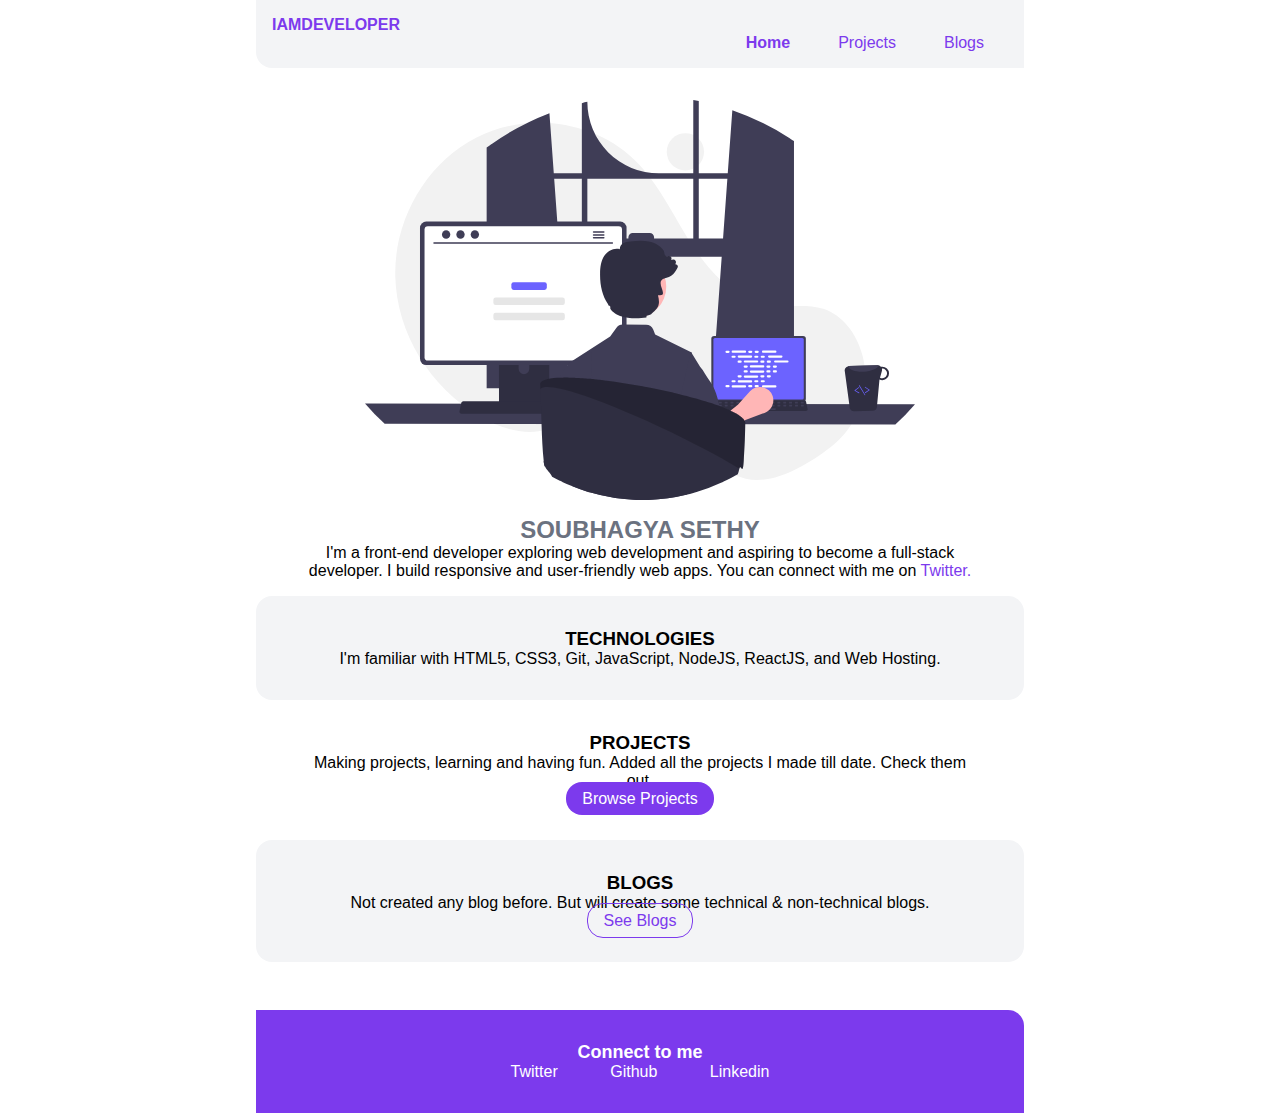
==== index.html @ 652c7289 "initial commit" ====
<!DOCTYPE html>
<html lang="en">
<head>
    <meta charset="UTF-8">
    <meta http-equiv="X-UA-Compatible" content="IE=edge">
    <meta name="viewport" content="width=device-width, initial-scale=1.0">
    <title>Home | Soubhagya </title>
    <link href="style.css" rel="stylesheet">
</head>
<body>
    
    <nav class="navigation">
        <div class="nav-brand"> IAMDEVELOPER</div>
        <ul class="list-non-bullet nav-pills">
            <li class="list-item-inline">
                <a class="link link-active" href="/index.html"> Home </a>
            </li>
            <li class="list-item-inline">
                <a class="link" href="/projects.html">Projects</a>
            </li>
            <li class="list-item-inline">
                <a class="link" href="/blogs.html">Blogs</a>
            </li>
        </ul>
    </nav>

    <header class="hero">
        <img class="hero-image" src="/Images/hero-image.svg">
        <h2 class="hero-heading">SOUBHAGYA SETHY </h2>
        <div class="container container-center">
            <p> I'm a front-end developer exploring web development and aspiring to become a full-stack developer. I build responsive and user-friendly web apps. You can connect with me on <a href="https://twitter.com/soubhagyasethy3" target="_blank" class="link-hero">Twitter.</a></p>
        </div>
        
    </header>

    <section class="section ow">
        <div class="container container-center">
        <h3>TECHNOLOGIES</h3>
        <p>I'm familiar with HTML5, CSS3, Git, JavaScript, NodeJS, ReactJS, and Web Hosting.</p>
        </div>
    </section>

    <section class="section">
        <div class="container container-center">
        <h3>PROJECTS</h3>
        <p> Making projects, learning and having fun. Added all the projects I made till date. Check them out.</b></p>
        <a href="/projects.html" class="link link-primary">Browse Projects</a>
        </div>
    </section>

    <section class="section ow">
        <div class="container container-center">
        <h3>BLOGS</h3>
        <p>Not created any blog before. But will create some technical & non-technical blogs.</p>
        <a href="/blogs.html" class="link link-secondary">See Blogs</a>
        </div>
    </section>

    <footer class="footer">
        <div class="footer-header">Connect to me</div>
        <ul class="social-links list-non-bullet">
            <li class="list-item-inline">
                <a href="https://twitter.com/soubhagyasethy3" class="link">Twitter</a>
            </li>
            <li class="list-item-inline">
                <a href="https://github.com/soubhagyasethy" class="link">Github</a>
            </li>
            <li class="list-item-inline">
                <a href="https://www.linkedin.com/in/soubhagya-sethy-3b5404182/" class="link">Linkedin</a>
            </li>
        </ul>
    </footer>

</body>
</html>
---- style.css ----
/* typography */
@import url('https://fonts.googleapis.com/css2?@import url('https://fonts.googleapis.com/css2?family=Montserrat&display=swap');family=Montserrat&display=swap');


:root {
    --primary-color: #7c3aed;
    --off-white: #f3f4f6;
    --dark-grey: #6b7280;
}


/* for all elements */
* {
    box-sizing: border-box;
    margin: 0;
    padding: 0;
}


/* style the body */
body {
    font-family: "Montserrat", sans-serif;
    margin: 0px auto;
    max-width: 60%;
    width: 100%;
}


/* nav-bar */
nav{
    display: flex;
    flex-direction: column;
}

.navigation {
    background-color: var(--off-white);
    color: var(--primary-color);
    padding: 1rem;
    border-bottom-left-radius: 1rem;
}

.navigation .nav-brand {
    font-weight: bold;
    font-size: medium;
    margin-right: auto;
}

.navigation .nav-pills {
    margin-left: auto;
    display: flex;
}

.navigation .link {
    color: var(--primary-color);
}

.navigation .link-active {
    font-weight: bold;
}


/* link */
.link {
    text-decoration: none;
    padding: 0.5rem 1rem;
}

.link-primary {
    background-color: var(--primary-color);
    color: white;
    border-radius: 1rem;
}

.link-secondary {
    border-radius: 1rem;
    color: var(--primary-color);
    border: 1px solid var(--primary-color);
}

/* Look into BEM naming convention */


/* lists */
.list-non-bullet {
    list-style: none;
}

.list-item-inline {
    display: inline;
    padding: 0rem 0.5rem;
}


/* header */
.hero {
    padding: 1rem;
    padding-top: 2rem;
}

.hero .hero-image {
    max-width: 80%;
    width: 550px;
    display: block;
    margin: auto
}

.hero-heading {
    text-align: center;
    padding-top: 1rem;
    color: var(--dark-grey);
}

.hero-inverted {
    color: var(--primary-color);
}

.link-hero {
    text-decoration: none;
    color: #7c3aed;
}


/* container */
.container {
    text-align: center;
    padding: 0 1rem;
}

.container-center {
    max-width: 100%;
    margin: auto;
}


/* section */
.section {
    padding: 2rem;
    border-radius: 1rem;
    text-align: center;
    font-family: "Montserrat", sans-serif;
}

.section h1 {
    text-align: center;
}

.ow {
    background-color: var(--off-white);
}


/* footer */
.footer {
    background-color: var(--primary-color);
    padding: 2rem;
    text-align: center;
    color: white;
    border-top-right-radius: 1rem;
    margin-top: 3rem;
}

.footer .footer-header {
    font-weight: bold;
    font-size: large;
}

.footer .link {
    color: white;
}

.footer ul {
    padding-inline-start: 0px;
}


/* media queries */
@media only screen and (max-width: 550px) {
    .navigation .nav-brand {
        font-weight: bold;
        font-size: medium;
        margin-right: auto;
    }
    
    .navigation .nav-pills {
        flex-direction: column;
        margin-left: auto;
    }

    .navigation .nav-pills li {
        margin: 0.2rem;
    }

}
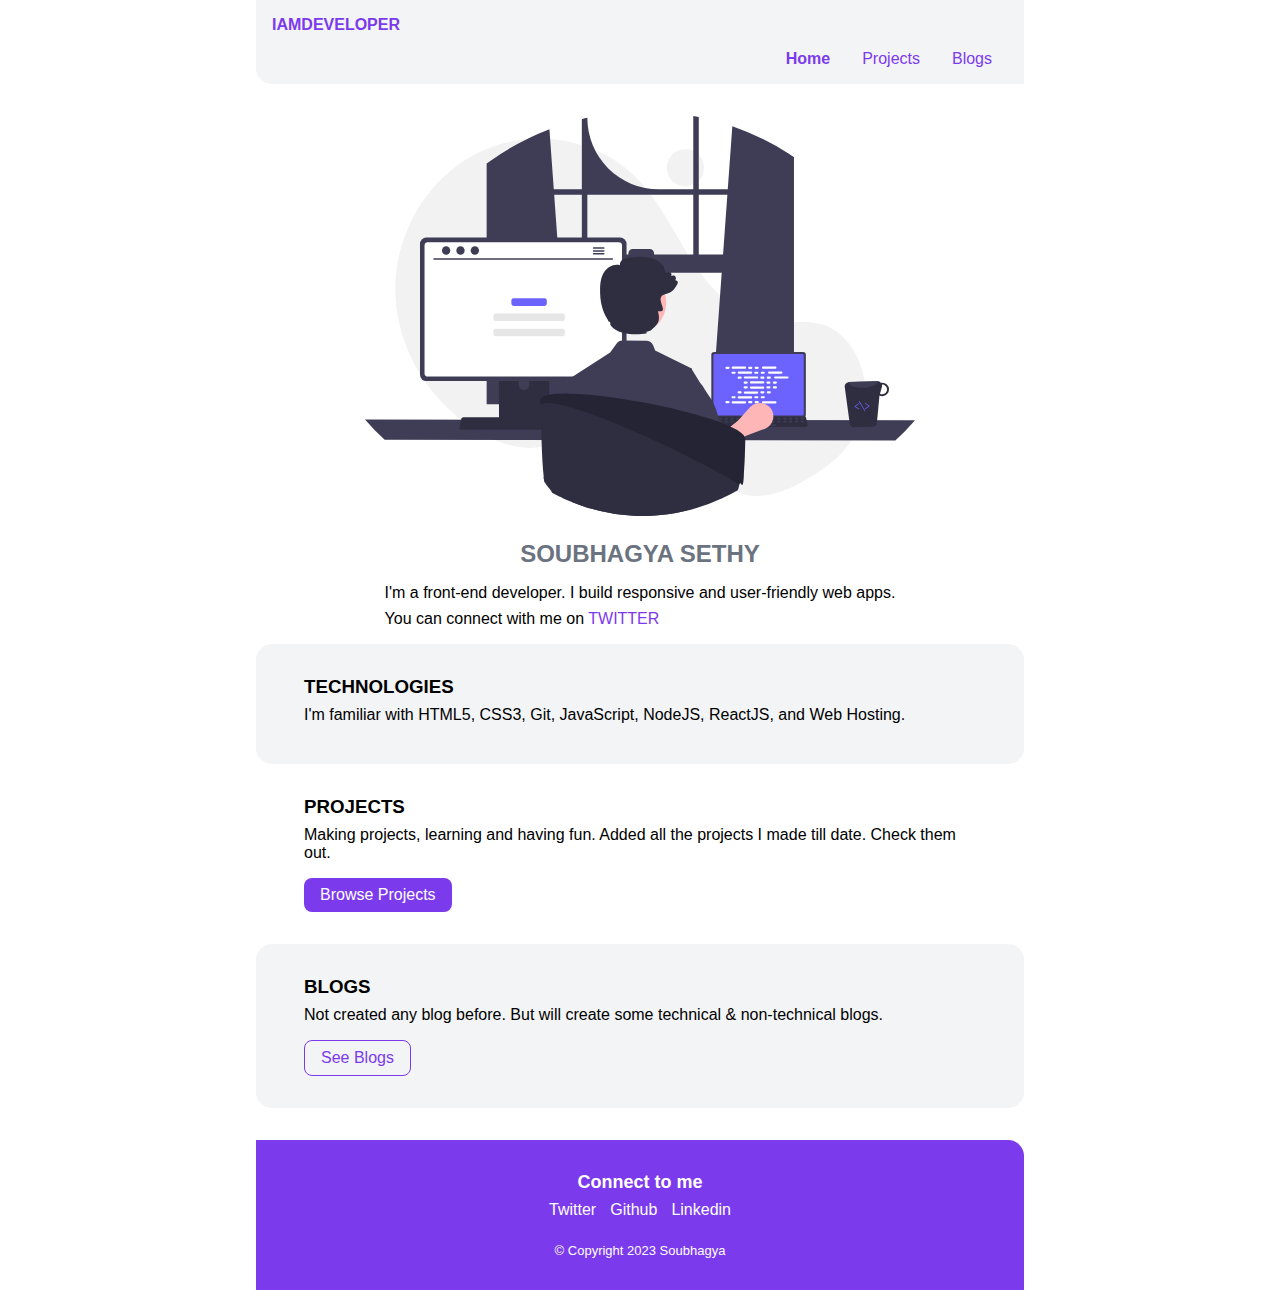
==== commit 0b563ba6: "style: updated responsiveness" ====
--- a/index.html
+++ b/index.html
@@ -27,32 +27,33 @@
     <header class="hero">
         <img class="hero-image" src="/Images/hero-image.svg">
         <h2 class="hero-heading">SOUBHAGYA SETHY </h2>
-        <div class="container container-center">
-            <p> I'm a front-end developer exploring web development and aspiring to become a full-stack developer. I build responsive and user-friendly web apps. You can connect with me on <a href="https://twitter.com/soubhagyasethy3" target="_blank" class="link-hero">Twitter.</a></p>
+        <div class="hero-paragraph">
+            <p> I'm a front-end developer. I build responsive and user-friendly web apps.</p>
+            <p style="margin-top: 0.5rem;">You can connect with me on <a href="https://twitter.com/soubhagyasethy3" target="_blank" class="link-hero">TWITTER</a></p>
         </div>
         
     </header>
 
     <section class="section ow">
-        <div class="container container-center">
-        <h3>TECHNOLOGIES</h3>
-        <p>I'm familiar with HTML5, CSS3, Git, JavaScript, NodeJS, ReactJS, and Web Hosting.</p>
+        <div class="container">
+            <h3>TECHNOLOGIES</h3>
+            <p class="container-paragraph">I'm familiar with HTML5, CSS3, Git, JavaScript, NodeJS, ReactJS, and Web Hosting.</p>
         </div>
     </section>
 
     <section class="section">
-        <div class="container container-center">
-        <h3>PROJECTS</h3>
-        <p> Making projects, learning and having fun. Added all the projects I made till date. Check them out.</b></p>
-        <a href="/projects.html" class="link link-primary">Browse Projects</a>
+        <div class="container">
+            <h3>PROJECTS</h3>
+            <p class="container-paragraph">Making projects, learning and having fun. Added all the projects I made till date. Check them out.</p>
+            <a href="/projects.html" class="link link-primary">Browse Projects</a>
         </div>
     </section>
 
     <section class="section ow">
-        <div class="container container-center">
-        <h3>BLOGS</h3>
-        <p>Not created any blog before. But will create some technical & non-technical blogs.</p>
-        <a href="/blogs.html" class="link link-secondary">See Blogs</a>
+        <div class="container">
+            <h3>BLOGS</h3>
+            <p class="container-paragraph">Not created any blog before. But will create some technical & non-technical blogs.</p>
+            <a href="/blogs.html" class="link link-secondary">See Blogs</a>
         </div>
     </section>
 
@@ -69,6 +70,7 @@
                 <a href="https://www.linkedin.com/in/soubhagya-sethy-3b5404182/" class="link">Linkedin</a>
             </li>
         </ul>
+        <p class="copyright">&copy; Copyright 2023 Soubhagya</pcontainer-paragraph>
     </footer>
 
 </body>
--- a/style.css
+++ b/style.css
@@ -47,6 +47,7 @@
 
 .navigation .nav-pills {
     margin-left: auto;
+    margin-top: 1rem;
     display: flex;
 }
 
@@ -63,22 +64,22 @@
 .link {
     text-decoration: none;
     padding: 0.5rem 1rem;
+    margin-top: 0.5rem;
 }
 
 .link-primary {
     background-color: var(--primary-color);
     color: white;
-    border-radius: 1rem;
+    border-radius: 0.5rem;
 }
 
 .link-secondary {
-    border-radius: 1rem;
     color: var(--primary-color);
     border: 1px solid var(--primary-color);
+    border-radius: 0.5rem;
 }
 
 /* Look into BEM naming convention */
-
 
 /* lists */
 .list-non-bullet {
@@ -87,27 +88,30 @@
 
 .list-item-inline {
     display: inline;
-    padding: 0rem 0.5rem;
 }
 
 
 /* header */
 .hero {
-    padding: 1rem;
-    padding-top: 2rem;
+    display: flex;
+    flex-direction: column;
+    justify-content: center;
+    align-items: center;
+    padding: 2rem 1rem 1rem 1rem;
 }
 
 .hero .hero-image {
     max-width: 80%;
     width: 550px;
-    display: block;
-    margin: auto
 }
 
 .hero-heading {
-    text-align: center;
-    padding-top: 1rem;
+    padding: 1.5rem 0 1rem 0;
     color: var(--dark-grey);
+}
+
+.hero-paragraph {
+    text-align:left;
 }
 
 .hero-inverted {
@@ -122,26 +126,22 @@
 
 /* container */
 .container {
-    text-align: center;
+    display: flex;
+    flex-direction: column;
+    justify-content: center;
+    align-items: flex-start;
     padding: 0 1rem;
 }
 
-.container-center {
-    max-width: 100%;
-    margin: auto;
-}
-
+.container-paragraph {
+    margin: 0.5rem 0;
+}
 
 /* section */
 .section {
+    font-family: "Montserrat", sans-serif;
     padding: 2rem;
     border-radius: 1rem;
-    text-align: center;
-    font-family: "Montserrat", sans-serif;
-}
-
-.section h1 {
-    text-align: center;
 }
 
 .ow {
@@ -152,11 +152,14 @@
 /* footer */
 .footer {
     background-color: var(--primary-color);
-    padding: 2rem;
-    text-align: center;
     color: white;
     border-top-right-radius: 1rem;
-    margin-top: 3rem;
+    margin-top: 2rem;
+    padding: 2rem;
+    display: flex;
+    flex-direction: column;
+    justify-content: center;
+    align-items: center;
 }
 
 .footer .footer-header {
@@ -164,25 +167,30 @@
     font-size: large;
 }
 
+.footer ul {
+    margin-top: 0.5rem;
+}
+
+.footer ul li {
+    margin: -0.7rem;
+}
 .footer .link {
     color: white;
 }
 
-.footer ul {
-    padding-inline-start: 0px;
-}
-
+.copyright {
+    font-size: small;
+    margin-top: 1.5rem;
+}
 
 /* media queries */
 @media only screen and (max-width: 550px) {
-    .navigation .nav-brand {
-        font-weight: bold;
-        font-size: medium;
-        margin-right: auto;
-    }
-    
+    body {
+        max-width: 100%;
+        width: 100%;
+    }
     .navigation .nav-pills {
-        flex-direction: column;
+        /* flex-direction: column; */
         margin-left: auto;
     }
 
@@ -190,4 +198,9 @@
         margin: 0.2rem;
     }
 
+    .hero-paragraph {
+        margin: 0 0.2rem;
+        text-align: center;
+    }
+
 }